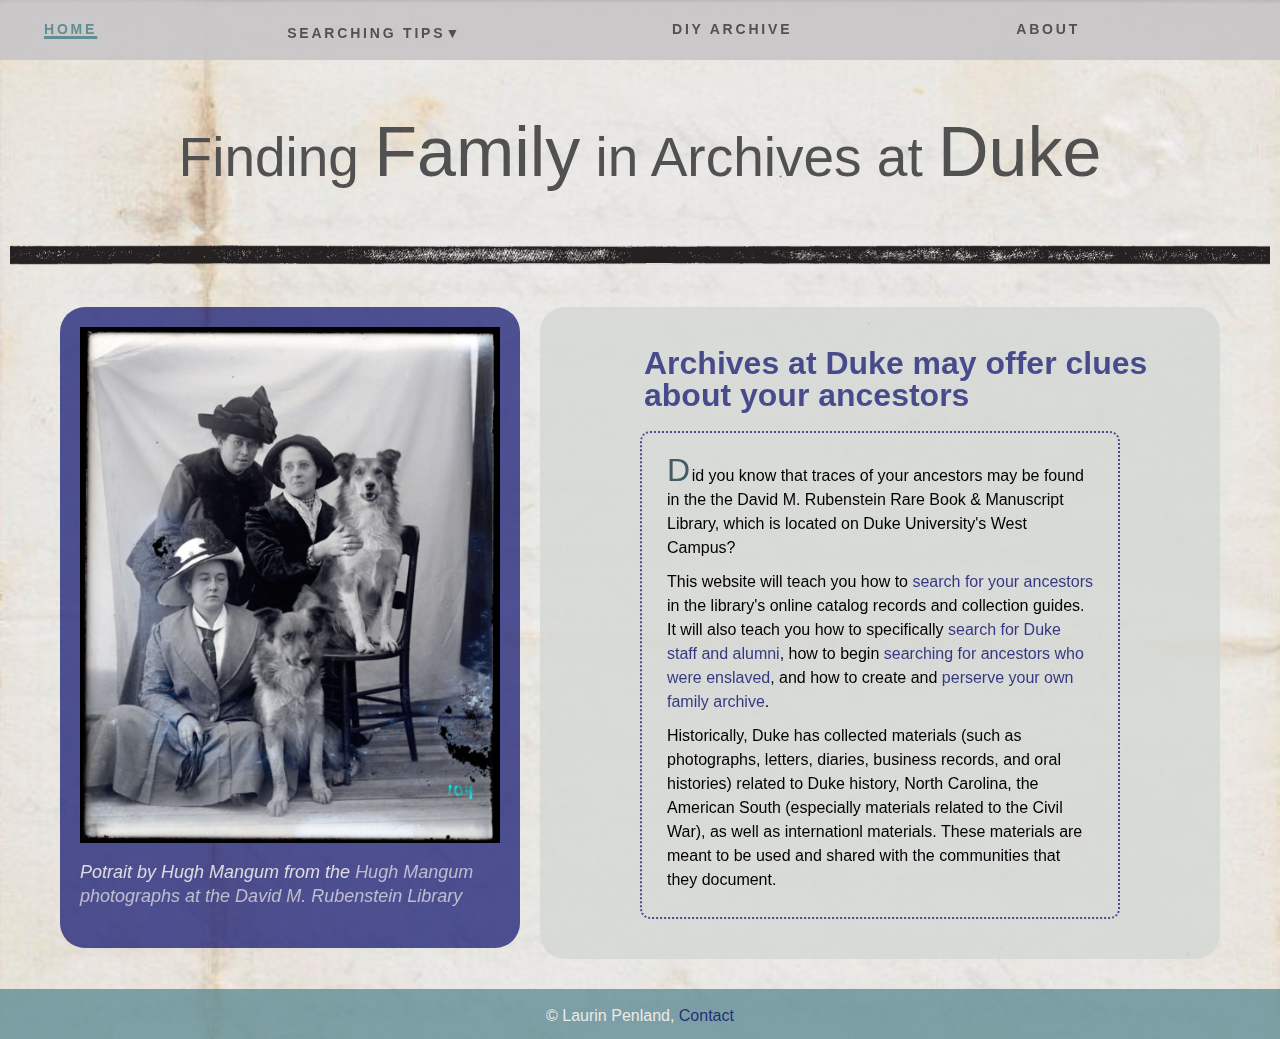
==== index.html @ ee4e89b7 "first commit" ====
<!DOCTYPE html>
<html lang="en">
<head>
<meta charset="UTF-8">
<meta name="viewport" content="width=device-width, initial-scale=1.0">
<meta name="description" content="How to search for family members at the David M. Rubenstein Rare Book & Manuscript Library"/>
<title>Finding Family in Archives at Duke</title>
<link href="styles/stylesheet3.css" type="text/css" rel="stylesheet" />
<link rel="apple-touch-icon" sizes="180x180" href="apple-touch-icon.png">
<link rel="icon" type="image/png" sizes="32x32" href="favicon-32x32.png">
<link rel="icon" type="image/png" sizes="16x16" href="favicon-16x16.png">
</head>

<body>

<!--    Made by Erik Terwan    -->
<!--   24th of November 2015   -->
<!--        MIT License        -->
<nav role="navigation">
  <div id="menuToggle">
    <!--
		    A fake / hidden checkbox is used as click reciever,
		    so you can use the :checked selector on it.
		    -->
    <input class="hamburger-input" type="checkbox">

    <!--
		    Some spans to act as a hamburger.

		    They are acting like a real hamburger,
		    not that McDonalds stuff.
		    -->
    <span></span> <span></span> <span></span>

    <!--
		    Too bad the menu has to be inside of the button
		    but hey, it's pure CSS magic.
		    -->
    <ul id="menu">
      <li><a class = "you_are_here" href="index.html">Home</a></li>
      <li>
        <!--https://codepen.io/andornagy/pen/RNeydj?editors=1100-->
        <label for="drop-1" class="drop-down-toggle">Searching tips&#9660;</label>
        <input type="checkbox" id="drop-1"/>
        <ul class="drop-down-ul">
          <li><a href="begin.html">Basic search</a></li>
          <li><a href="names.html">Using names</a></li>
          <li><a href="enslavedancestors.html">Enslaved ancestors</a></li>
          <li><a href="dukeAlumni.html">Duke alum and staff</a></li>
        </ul>
      </li>
      <li><a href="diyarchive.html">DIY Archive</a></li>
      <li><a href="about.html">About</a></li>
    </ul>
  </div>
</nav>
<header>
  <h1>Finding <span class="fancy">Family</span> in Archives at <span class="fancy">Duke</span></h1>
  <img class="img_center" src="images/horiz_border.png" alt="black stamp mark across page">
</header>
  <div class="main_content">
  <aside>
  <figure> <img src="images/women_and_dogs_mangum.jpg" class="img_grid" alt="19th century portrait of three women and their two dogs">
    <figcaption>Potrait by Hugh Mangum from the <a class="caption-link" href="https://repository.duke.edu/dc/hmp">Hugh Mangum photographs at the David M. Rubenstein Library</a></figcaption>
  </aside>
  </figure>
  <article>
  <h2>Archives at Duke may offer clues about your ancestors</h2>
  <div class="article_content">
    <p class="paragraph1">Did you know that traces of your ancestors may be found in the the David M. Rubenstein Rare Book & Manuscript Library, which is located on Duke University's West Campus?</p>
    <p>This website will teach you how to <a href="names.html">search for your ancestors</a> in the library's online catalog records and collection guides. It will also teach you how to specifically <a href="dukealumni.html">search for Duke staff and alumni</a>, how to begin <a href="enslavedancestors.html">searching for ancestors who were enslaved</a>, and how to create and <a href="diyarchive.html">perserve your own family archive</a>.</p>
    <p>Historically, Duke has collected materials (such as photographs, letters, diaries, business records, and oral histories) related to Duke history, North Carolina, the American South (especially materials related to the Civil War), as well as internationl materials. These materials are meant to be used and shared with the communities that they document.</p>
  </div>
</article>
</div>
<footer>
  <p>&copy; Laurin Penland, <a href="about.html#contact">Contact</a></p>
</footer>
</body>
</html>
---- styles/stylesheet3.css ----
/*style3

/* Eric Meyer CSS reset
   http://meyerweb.com/eric/tools/css/reset/
   v2.0 | 20110126
   License: none (public domain)
*/
html, body, div, span, applet, object, iframe, h1, h2, h3, h4, h5, h6, p, blockquote, pre, a, abbr, acronym, address, big, cite, code, del, dfn, em, img, ins, kbd, q, s, samp, small, strike, strong, sub, sup, tt, var, b, u, center, dl, dt, dd, ol, ul, li, fieldset, form, label, legend, table, caption, textarea, tbody, tfoot, thead, tr, th, td, article, aside, canvas, details, embed, figure, figcaption, footer, header, hgroup, menu, nav, output, ruby, section, summary, time, mark, audio, video {
  margin: 0;
  padding: 0;
  border: 0;
  font-size: 100%;
  font: inherit;
  vertical-align: baseline;
}
/* HTML5 display-role reset for older browsers */
article, aside, details, figcaption, figure, footer, header, hgroup, menu, nav, section {
  display: block;
}
body {
  line-height: 1;
}
ol, ul {
  list-style: none;
}
blockquote, q {
  quotes: none;
}
blockquote:before, blockquote:after, q:before, q:after {
  content: '';
  content: none;
}
table {
  border-collapse: collapse;
  border-spacing: 0;
}
/*-----------end of Eric Meyer CSS reset-------------*/

/*-------------body, grid, main_content-------------*/
html {
  box-sizing: border-box;
}
* {
  box-sizing: inherit;
}
@supports (display: grid) {
  body {
    background-attachment: fixed;
    background-image: url("../images/paper_small.jpg");
    background-repeat: no-repeat;
    background-size: cover;
    display: grid;
    font-family: bookman old style, lucida grande, tahoma, sans-serif;
    grid-template-rows: 60px [header-start] 1fr [content-start] auto [footer-start] 60px;
    grid-template-areas:
    "nav"
    "h1"
    "content"
    "foot";
    line-height: 1.5em;
  }
}

@supports (display: grid) {
  .main_content {
  display: grid;
  grid-area: content;
  grid-template-columns: [photo-left] 40% [text-right] 60%;
  grid-template-areas:
  "photo-left text-right";
  margin-right: 40px;
  margin-left: 40px;
  }
}

/*---------------text, headlines, links-----------------*/

h1 {
  color: #525151;
  font-family: Book Antiqua, lucida grande, tahoma, sans-serif;
  font-size: 55px;
  line-height: 1em;
  padding: 1em;
  text-align: center;
}
.fancy {
  display: inline;
  font-family: Edwardian Script ITC, lucida grande, tahoma, sans-serif;
  font-size: 70px;
}
h2 {
  color: rgb(10, 14, 108);
  color: rgba(10, 14, 108, .7);
  font-family: Georgia, lucida grande, tahoma, sans-serif;
  font-size: 32px;
  font-weight: bold;
  line-height: 1em;
  margin-left: 2em;
  padding: 10px;
  text-align: left;
}
h3 {
  color: rgb(10, 14, 108);
  color: rgba(10, 14, 108, .7);
  font-family: Georgia, lucida grande, tahoma, sans-serif;
  font-size: 26px;
  line-height: 1em;
  padding: 0 0 10px 0;
}
p {
  margin: 10px;
}
.paragraph1::first-letter {
  color: #425b66;
  font-size: 200%;
  letter-spacing: .05em;
}

a {
  color: rgb(10, 14, 108);
  color: rgba(10, 14, 108, .8);
  text-decoration: none;
}
a:hover {
  text-decoration: underline;
}
.caption-link {
  color: rgb(237,234,234);
  color: rgba(237,234,234, .7);
}

/*---------------------header and navigation-------------*/
header {
  grid-area: h1;
  padding: 10px;
}

nav {
  background-color: rgb(198, 196, 199);
  background-color: rgba(198, 196, 199, .9);
  grid-area: nav;
  position: sticky;
  top: 0;
  z-index: 1;
}

nav ul li a:link, nav ul li a:visited {
  color: #525151;
  text-decoration: none;
}

nav ul li a:focus, nav ul li a:hover, nav ul li a:active {
  color: rgb(10, 14, 108);
  color: rgba(10, 14, 108, .6);
  text-decoration: overline;
  text-decoration-thickness: 0.2em;
}

.you_are_here:link, .you_are_here:visited {
  color: #608E95;
  text-decoration: underline;
  text-decoration-thickness: 0.2em;
}

nav ul {
  display: flex;
  flex-direction: row;
  flex-wrap: wrap;
  justify-content: center;
  list-style-type: none;
  margin: 10px;
  padding: 0;
}

nav ul li {
  flex: 1 1 auto;
  font-family: Bookman Old Style, lucida grande, tahoma, sans-serif;
  font-size: 14px;
  font-weight: bold;
  letter-spacing: .2em;
  text-transform: uppercase;
}

nav ul li a {
  display: inline-block;
  margin-left: 20px;
  padding: .5em 1em;
}

input[type="checkbox"] {
  display: none;
}

/*drop-down nav menu*/
/*#drop-1 {
  display: block;
}*/
.drop-down-ul {
  display:none;
}
.drop-down-toggle {
  color: #525151;
  display: block;
  margin-top: 8.5px;
  position: relative;
  top: 2px;
}
nav ul li:hover > ul {
  display: inherit;
  background-color: rgb(198, 196, 199);
  /*background-color: rgba(198, 196, 199, .9);*/
}
.drop-down-ul >li {
  text-transform: none;
}
/*.down-arrow {
  font-size: 2em;
}*/



/*--------------list-----------------*/
ol {
  counter-reset: li;
  list-style-type: none;
}

ol > li::before {
  color: rgb(10, 14, 108);
  color: rgba(10, 14, 108, .7);
  content: counter(li);
  display: inline-block;
  font-size: 3em;
  font-weight: bold;
  margin-left: 1em;
  width: 1em;

}

ol > li {
  counter-increment: li;
  list-style: none !important;
  margin: 1em;
}

article {
  background-color: rgb(211, 215, 211);
  background-color: rgba(211, 215, 211, .8);
  border-radius: 25px;
  grid-area: text-right;
  margin: 20px;
  padding: 30px;
  position: relative;
}

.article_content {
  border: 2px dotted;
  border-color: rgb(10, 14, 108);
  border-color: rgba(10, 14, 108, .7);
  border-radius: 10px;
  margin: 10px auto;
  max-width: 30em;
  padding: 15px;
}



/*---------------images------------------*/
img {
  margin: 20px auto;
  width: 100%;

}

.img_center {
  margin: 5px auto;
}

figcaption {
  font-size: 18px;
  font-style: italic;
  margin-bottom: 20px;
  margin-top: 10px;
}

/*need to figure out what is going on with the img class*/
/*.figure_grid > */img {
  display: inline-block;
  margin: 0 auto;
  max-height: 100%;
  max-width: 100%;


}

/*------------aside-------------*/

aside {
  align-self: start;
  background-color: rgb(10, 14, 108);
  background-color: rgba(10, 14, 108, .7);
  border-radius: 25px;
  color: rgb(237, 234, 234);
  color: rgba(237, 234, 234, .9);
  font-family: Georgia, lucida grande, tahoma, sans-serif;
  font-size: 16px;
  font-weight: 300;
  grid-area: photo-left;
  margin: 20px 0 20px 20px;
  padding: 20px;
  position: sticky;
  top: 70px;
}
aside > ul > li {
  margin-left: 10px;
}
aside > ul > li > a {
  color: rgb(237, 234, 234);
  color: rgba(237, 234, 234, .9);
  text-decoration: none;
}
aside > ul > li > a:hover {
  text-decoration: underline;
}
#aside_list {
  list-style-type: square;
  padding: 10px;
}

/*--------------footer--------------*/

footer {
  background-color: rgb(78, 130, 139);
  background-color: rgba(78, 130, 139, .7);
  color: rgb(237, 234, 234);
  font-family: Georgia, lucida grande, tahoma, sans-serif;
  grid-area: foot;
  margin-top: 10px;
  padding: 10px;
  width: 100%;
}

footer > p {
  margin: 5px auto;
  text-align: center;
}

/*---------------form---------------*/
input, textarea {
  border-color: #425b66;
  border-radius: 4px;
  border-style: none none solid none;
  display: block;
  font-size: 16px;
  margin: 5px;
}
textarea {
  border-bottom: 2px solid #425b66;
  width: 224px;
}
input[type="submit"] {
  background-color: #425b66;
  border: 2px;
  border-radius: 15px;
  color: #fafafa;
  font-size: 16px;
  margin: 10px;
  padding: 10px;
}
input[type="submit"]:hover {
  background-color: #fafafa;
  color: #425b66;
}
input[type="submit"]:active {
  background-color: rgb(10, 14, 108);
  background-color: rgba(10, 14, 108, .7);
}

fieldset {
  border: 4px dotted;
  border-color: #425b66;
  border-radius: 25px;
  color: #425b66;
  font-family: Georgia, lucida grande, tahoma, sans-serif;
  margin-left: 20px;
  max-width: 350px;
  min-width: 200px;
  padding: 20px;
}
legend {
  background-color: #fafafa;
  border-radius: 25px;
  font-size: 18px;
  padding: 5px;
}

/*--------------------media queries---------------------*/

@media only screen and (max-width: 1200px) {
  ol, h3, fieldset {
    margin: 20px 20%;
  }
  h2, figcaption, p, ol {
    margin: 10px 10%;
  }
  .article_content {
    padding: 5px;
  }
  nav ul li {
    font-size: 14px;
    margin: 3px;
  }
  nav ul li a {
    padding: 10px;
  }
  h1 {
    font-size: 40px;
  }
  .fancy {
    font-size: 55px;
  }

  input, textarea {
    width: 95%;
  }
}
@media only screen and (max-width: 800px) {
  body {
    display: block;
    margin: 10px 5%;
    padding: 0;
  }
  .main_content {
    display: block;
  }
  article {
    display: block;
  }
  article, aside {
    margin: 10px 5%;
    padding: 20px;
  }
  aside {
    position: static;
  }
  article > ol, article > p {
    margin: 10px 10%;
  }
/*fix footer */
  footer {
    margin-left: -5%;
    margin-top: 10px;
    padding: 5px;
    width: 110%;
  }
  h1 {
    display: inline;
    float: right;
    font-size: 20px;
    line-height: 1em;
    padding: 1em;
  }
  .fancy {
    font-family: Book Antiqua, lucida grande, tahoma, sans-serif;
    font-size: 20px;
  }
  h2 {
    font-size: 20px;
  }
  h3 {
    font-size: 16px;
  }
  .special_text {
    font-size: 14px;
  }
  img {
    margin: auto;
  }
  figcaption {
    font-size: 14px;
  }
  ol > li::before {
    font-size: 2em;
  }
  ol {
    margin: 5px auto;
  }
  fieldset {
    border: 2px solid;
    margin: 10px auto;
    padding: 2px;
  }
  nav {
    background-color: transparent;
  }

  /*
	* Made by Erik Terwan
	* 24th of November 2015
	* MIT License
	*
	*
	* If you are thinking of using this in
	* production code, beware of the browser
	* prefixes.
	*/
  nav ul {
    flex-direction: column;
    flex-wrap: none;
  }
  #menuToggle {
    display: block;
    position: relative;
    top: 15px;
    left: -10px;
    z-index: 1;
    -webkit-user-select: none;
    user-select: none;
  }
  #menuToggle a {
    color: #525151;
    transition: color 0.3s ease;
  }
  #menuToggle a:hover {
    color: rgb(10, 14, 108);
    color: rgba(10, 14, 108, .7);
  }
  .you_are_here:link, .you_are_here:hover {
    text-decoration: underline;
    text-decoration-thickness: 0.2em;
    color: #6B680A;
  }
  #menuToggle input {
    display: block;
    width: 40px;
    height: 32px;
    position: absolute;
    float: right;
    top: -7px;
    left: -5px;
    cursor: pointer;
    opacity: 0; /* hide this */
    z-index: 2; /* and place it over the hamburger */
    -webkit-touch-callout: none;
  }





  /*
	* Just a quick hamburger
	*/
  #menuToggle span {
    display: block;
    width: 33px;
    height: 4px;
    margin-bottom: 5px;
    position: relative;
    background: #cdcdcd;
    background: rgba(10, 14, 108, .7);
    border-radius: 3px;
    z-index: 1;
    transform-origin: 4px 0;
    transition: transform 0.5s cubic-bezier(0.77, 0.2, 0.05, 1.0), background 0.5s cubic-bezier(0.77, 0.2, 0.05, 1.0), opacity 0.55s ease;
  }
  #menuToggle span:first-child {
    transform-origin: 0% 0%;
  }
  #menuToggle span:nth-last-child(2) {
    transform-origin: 0% 100%;
  }
  /*
	* Transform all the slices of hamburger
	* into a crossmark.
	*/
  #menuToggle input:checked ~ span {
    opacity: 1;
    transform: rotate(45deg) translate(-2px, -1px);
    background: #232323;
  }

  /*
	* But let's hide the middle one.
	*/
  #menuToggle input:checked ~ span:nth-last-child(3) {
    opacity: 0;
    transform: rotate(0deg) scale(0.2, 0.2);
  }

  /*
	* Ohyeah and the last one should go the other direction
	*/
  #menuToggle input:checked ~ span:nth-last-child(2) {
    transform: rotate(-45deg) translate(0, -1px);
  }

  /*
	* Make this absolute positioned
	* at the top left of the screen
	*/
  #menu {
    position: absolute;
    width: 325px;
    /*min-height: 500px;*/
    margin: -100px 0 0 -50px;
    padding: 50px;
    padding: 40px;
    padding-top: 125px;
    background: #ededed;
    list-style-type: none;
    -webkit-font-smoothing: antialiased;
    /* to stop flickering of text in safari */
    transform-origin: 0% 0%;
    transform: translate(-100%, 0);
    transition: transform 0.5s cubic-bezier(0.77, 0.2, 0.05, 1.0);
  }
  #menu li {
    padding: 0 0;
    font-size: 18px;
  }
  /*
	* And let's slide it in from the left
	*/
  #menuToggle input:checked ~ ul {
    transform: none;
  }


  /*drop-down nav*/
  .drop-down-ul>li>a:hover {
    text-decoration: underline;
    text-decoration-thickness: 0.2em;
  }
  nav ul li:hover > ul {
    display: none;
  }
  .drop-down-ul>li {
    background: #ededed;
    margin: 0;
  }
  nav ul li ul {
    background-color: transparent;
  }
  .drop-down-ul {
    /*background-color: white;*/
    margin-left: 20px;
  }
  .drop-down-toggle {
    margin-left: 20px;
    padding: 10px;
  }
  #drop-1:checked + ul {
    display: block;
  }
  #drop-1 {
    position: fixed;
    top: 100px;
  }
}
@media only screen and (max-width: 450px) {
  .main_content {
    margin: 10px 5%;
  }
}
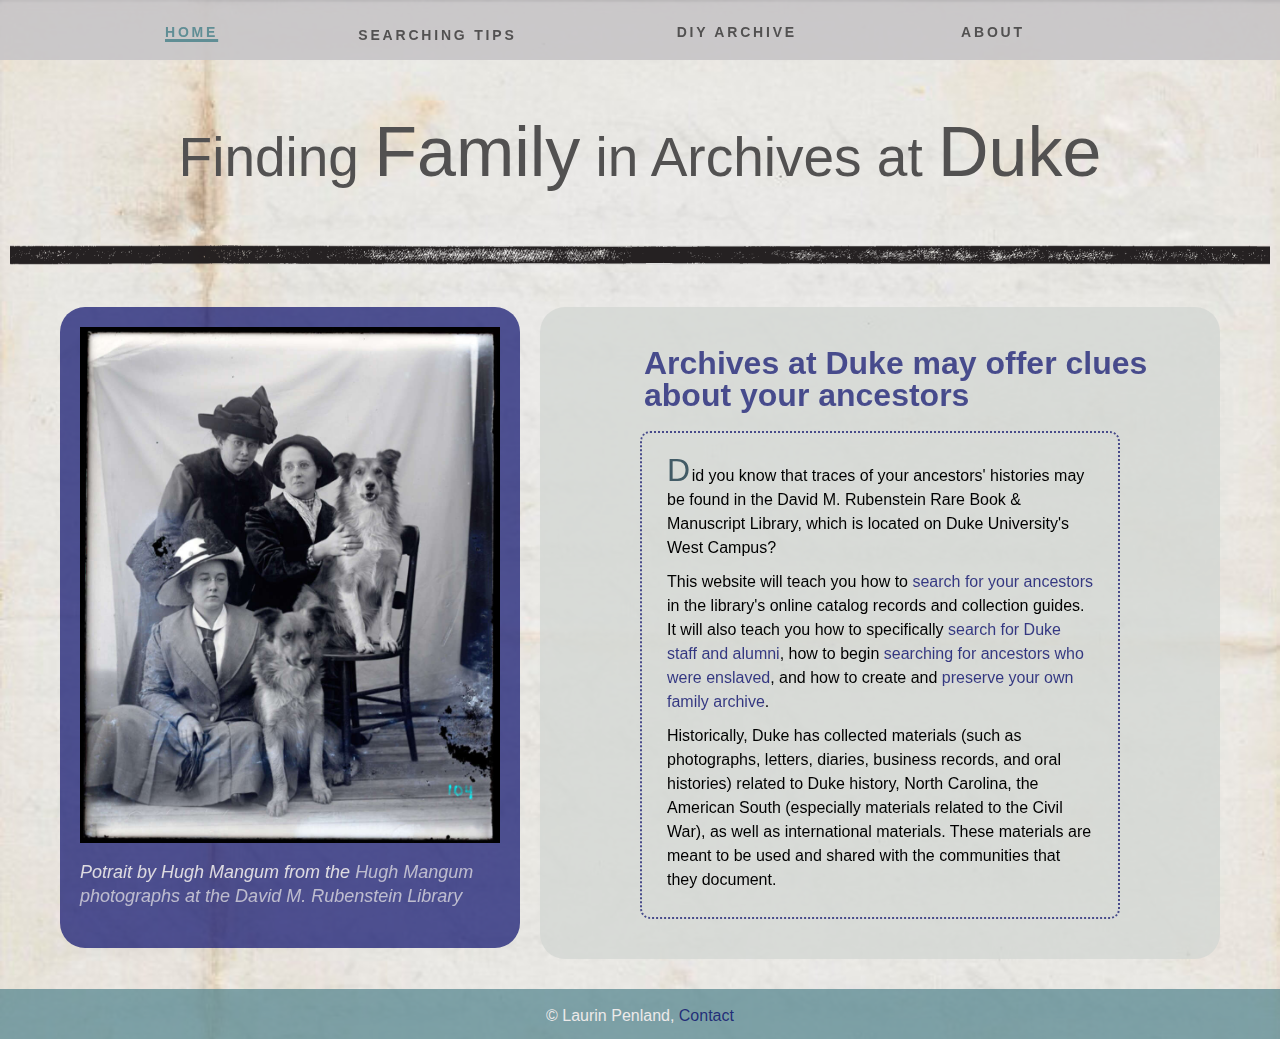
==== commit 39928f52: "Edited typos and wording." ====
--- a/index.html
+++ b/index.html
@@ -9,6 +9,7 @@
 <link rel="apple-touch-icon" sizes="180x180" href="apple-touch-icon.png">
 <link rel="icon" type="image/png" sizes="32x32" href="favicon-32x32.png">
 <link rel="icon" type="image/png" sizes="16x16" href="favicon-16x16.png">
+<link rel="stylesheet" href="https://use.fontawesome.com/releases/v5.7.0/css/all.css" integrity="sha384-lZN37f5QGtY3VHgisS14W3ExzMWZxybE1SJSEsQp9S+oqd12jhcu+A56Ebc1zFSJ" crossorigin="anonymous">
 </head>
 
 <body>
@@ -40,13 +41,16 @@
       <li><a class = "you_are_here" href="index.html">Home</a></li>
       <li>
         <!--https://codepen.io/andornagy/pen/RNeydj?editors=1100-->
-        <label for="drop-1" class="drop-down-toggle">Searching tips&#9660;</label>
+        <label for="drop-1" class="drop-down-toggle">
+          Searching tips
+          <i class="fas fa-chevron-circle-down"></i>
+        </label>
         <input type="checkbox" id="drop-1"/>
         <ul class="drop-down-ul">
           <li><a href="begin.html">Basic search</a></li>
           <li><a href="names.html">Using names</a></li>
           <li><a href="enslavedancestors.html">Enslaved ancestors</a></li>
-          <li><a href="dukeAlumni.html">Duke alum and staff</a></li>
+          <li><a href="dukealumni.html">Duke alum and staff</a></li>
         </ul>
       </li>
       <li><a href="diyarchive.html">DIY Archive</a></li>
@@ -67,9 +71,9 @@
   <article>
   <h2>Archives at Duke may offer clues about your ancestors</h2>
   <div class="article_content">
-    <p class="paragraph1">Did you know that traces of your ancestors may be found in the the David M. Rubenstein Rare Book & Manuscript Library, which is located on Duke University's West Campus?</p>
-    <p>This website will teach you how to <a href="names.html">search for your ancestors</a> in the library's online catalog records and collection guides. It will also teach you how to specifically <a href="dukealumni.html">search for Duke staff and alumni</a>, how to begin <a href="enslavedancestors.html">searching for ancestors who were enslaved</a>, and how to create and <a href="diyarchive.html">perserve your own family archive</a>.</p>
-    <p>Historically, Duke has collected materials (such as photographs, letters, diaries, business records, and oral histories) related to Duke history, North Carolina, the American South (especially materials related to the Civil War), as well as internationl materials. These materials are meant to be used and shared with the communities that they document.</p>
+    <p class="paragraph1">Did you know that traces of your ancestors' histories may be found in the David M. Rubenstein Rare Book & Manuscript Library, which is located on Duke University's West Campus?</p>
+    <p>This website will teach you how to <a href="names.html">search for your ancestors</a> in the library's online catalog records and collection guides. It will also teach you how to specifically <a href="dukealumni.html">search for Duke staff and alumni</a>, how to begin <a href="enslavedancestors.html">searching for ancestors who were enslaved</a>, and how to create and <a href="diyarchive.html">preserve your own family archive</a>.</p>
+    <p>Historically, Duke has collected materials (such as photographs, letters, diaries, business records, and oral histories) related to Duke history, North Carolina, the American South (especially materials related to the Civil War), as well as international materials. These materials are meant to be used and shared with the communities that they document.</p>
   </div>
 </article>
 </div>
--- a/styles/stylesheet3.css
+++ b/styles/stylesheet3.css
@@ -50,7 +50,7 @@
     background-repeat: no-repeat;
     background-size: cover;
     display: grid;
-    font-family: bookman old style, lucida grande, tahoma, sans-serif;
+    font-family: bookman old style, Georgia, lucida grande, tahoma, sans-serif;
     grid-template-rows: 60px [header-start] 1fr [content-start] auto [footer-start] 60px;
     grid-template-areas:
     "nav"
@@ -77,7 +77,7 @@
 
 h1 {
   color: #525151;
-  font-family: Book Antiqua, lucida grande, tahoma, sans-serif;
+  font-family: Book Antiqua, Didot, lucida grande, tahoma, sans-serif;
   font-size: 55px;
   line-height: 1em;
   padding: 1em;
@@ -85,7 +85,7 @@
 }
 .fancy {
   display: inline;
-  font-family: Edwardian Script ITC, lucida grande, tahoma, sans-serif;
+  font-family: Edwardian Script ITC, Brush Script MT, lucida grande, tahoma, sans-serif;
   font-size: 70px;
 }
 h2 {
@@ -168,17 +168,18 @@
   flex-wrap: wrap;
   justify-content: center;
   list-style-type: none;
-  margin: 10px;
+  margin: 10px 10%;
   padding: 0;
 }
 
 nav ul li {
   flex: 1 1 auto;
-  font-family: Bookman Old Style, lucida grande, tahoma, sans-serif;
+  font-family: Bookman Old Style, Georgia, lucida grande, tahoma, sans-serif;
   font-size: 14px;
   font-weight: bold;
   letter-spacing: .2em;
   text-transform: uppercase;
+  margin: 3px;
 }
 
 nav ul li a {
@@ -201,9 +202,12 @@
 .drop-down-toggle {
   color: #525151;
   display: block;
-  margin-top: 8.5px;
-  position: relative;
-  top: 2px;
+  /*margin-top: 8.5px;
+  margin-right: auto;
+  margin-left: auto;*/
+  padding: 10px;
+  /*position: relative;
+  top: 2px;*/
 }
 nav ul li:hover > ul {
   display: inherit;
@@ -216,7 +220,6 @@
 /*.down-arrow {
   font-size: 2em;
 }*/
-
 
 
 /*--------------list-----------------*/
@@ -395,6 +398,12 @@
 }
 
 /*--------------------media queries---------------------*/
+@media only screen and (min-width: 1700px) {
+  body {
+    margin-left: 20%;
+    margin-right: 20%;
+  }
+}
 
 @media only screen and (max-width: 1200px) {
   ol, h3, fieldset {
@@ -408,7 +417,7 @@
   }
   nav ul li {
     font-size: 14px;
-    margin: 3px;
+
   }
   nav ul li a {
     padding: 10px;
@@ -461,7 +470,7 @@
     padding: 1em;
   }
   .fancy {
-    font-family: Book Antiqua, lucida grande, tahoma, sans-serif;
+    font-family: Book Antiqua, Didot, lucida grande, tahoma, sans-serif;
     font-size: 20px;
   }
   h2 {
